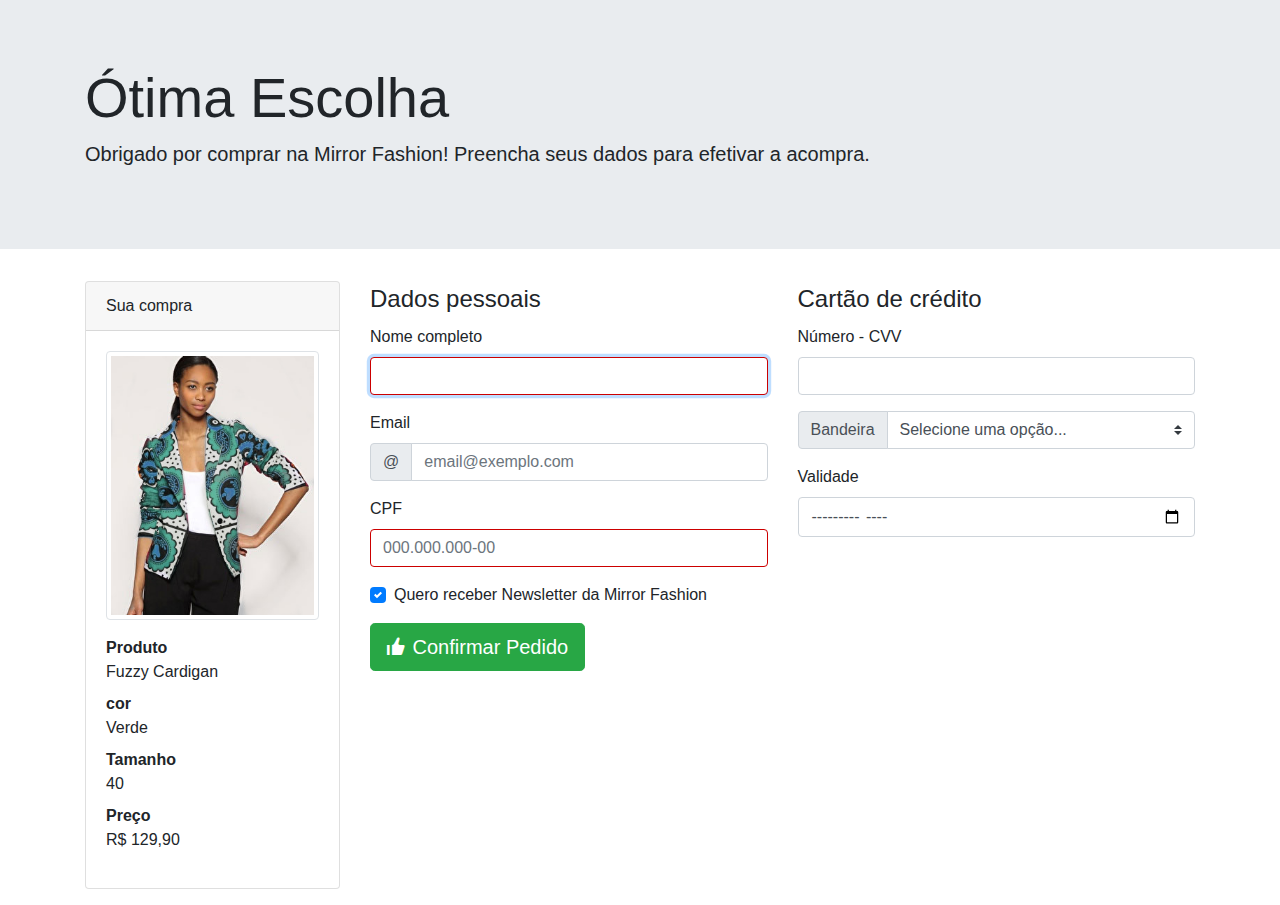
==== checkout.html @ 8f2e5cba "oitavaAula" ====
<!DOCTYPE html>
<html>
  <head>
    <meta charset="utf-8">
    <meta name="viewport" content="width=device-width">
    <link rel="stylesheet" href="css/bootstrap.css">
    <link rel="stylesheet" href="css/open-iconic-bootstrap.css">
    <link rel="stylesheet" href="css/checkout.css">

    <title>Checkout Mirror Fashion</title>
  </head>
  <body>
    <div class="jumbotron jumbotron-fluid">
      <div class="container">
        <h1 class="display-4">Ótima Escolha</h1>
        <p class="lead">Obrigado por comprar na Mirror Fashion!
          Preencha seus dados para efetivar a acompra.</p>
          </div>
        </div>
          <div class="container">
            <div class="row">
              <div class="col-md-4 col-xl-3">
                <div class="card mb-3">
                  <div class="card-header">
                    Sua compra
                  </div>
                  <div class="card-body">
                    <img src="img/produtos/foto1-verde.png" alt="Fuzzy Cardigan" class="img-thumbnail mb-3">
                    <dl>
                      <dt>Produto</dt>
                      <dd>Fuzzy Cardigan</dd>

                      <dt>cor</dt>
                      <dd>Verde</dd>

                      <dt>Tamanho</dt>
                      <dd>40</dd>

                      <dt>Preço</dt>
                      <dd>R$ 129,90</dd>
                    </dl>
                  </div>
                </div>
              </div>
              <div class="col-md-8 col-xl-9">
                <form>
                  <div class="row">
                    <fieldset class="col-lg-6">
                      <legend>Dados pessoais</legend>

                      <div class="form-group">
                        <label for="nome">Nome completo</label>
                        <input type="text" class="form-control" id="nome" name="nome" autofocus required>
                      </div>

                      <div class="form-group">
                        <label for="email">Email</label>

                        <div class="input-group mb-3">
                          <div class="input-group-prepend">
                            <span class="input-group-text">@</span>
                          </div>
                          <input type="email" class="form-control" id="email" name="email" placeholder="email@exemplo.com">
                        </div>
                      </div>

                      <div class="form-group">
                        <label for="cpf">CPF</label>
                        <input type="text" class="form-control" id="cpf" name="cpf" placeholder="000.000.000-00" required>
                      </div>

                      <div class="form-group custom-control custom-checkbox">
                        <input type="checkbox" class="custom-control-input" id="newsletter" value="sim" checked>
                        <label class="custom-control-label" for="newsletter">
                          Quero receber Newsletter da Mirror Fashion
                        </label>
                      </div>
                    </fieldset>


                    <fieldset class="col-lg-6">
                      <legend>Cartão de crédito</legend>

                      <div class="form-group">
                        <label for="numero-cartao">Número - CVV</label>
                        <input type="text" class="form-control" id="numero-cartao" name="numero-cartao">
                      </div>

                      <div class="form-group">
                        <div class="input-group mb-3">
                          <div class="input-group-prepend">
                            <label class="input-group-text" for="bandeira-cartao">Bandeira</label>
                          </div>
                          <select class="custom-select" id="bandeira-cartao">
                            <option disabled selected>Selecione uma opção...</option>
                            <option value="master">MasterCard</option>
                            <option value="visa">VISA</option>
                            <option value="amex">American Express</option>

                          </select>
                        </div>
                      </div>

                      <div class="form-group">
                        <label for="validade-cartao">Validade</label>
                        <input type="month" class="form-control" id="validade-cartao" name="validade-cartao">
                      </div>
                    </fieldset>
                  </div>
                  <button type="submit" class="btn btn-success btn-lg">
                    <span class="oi oi-thumb-up"></span>
                    Confirmar Pedido
                  </button>

                </form>
              </div>
            </div>
          </div><!-- fim do container-->


  </body>

</html>
---- css/checkout.css ----
.form-control:invalid {
  border: 1px solid #CC0000;
}
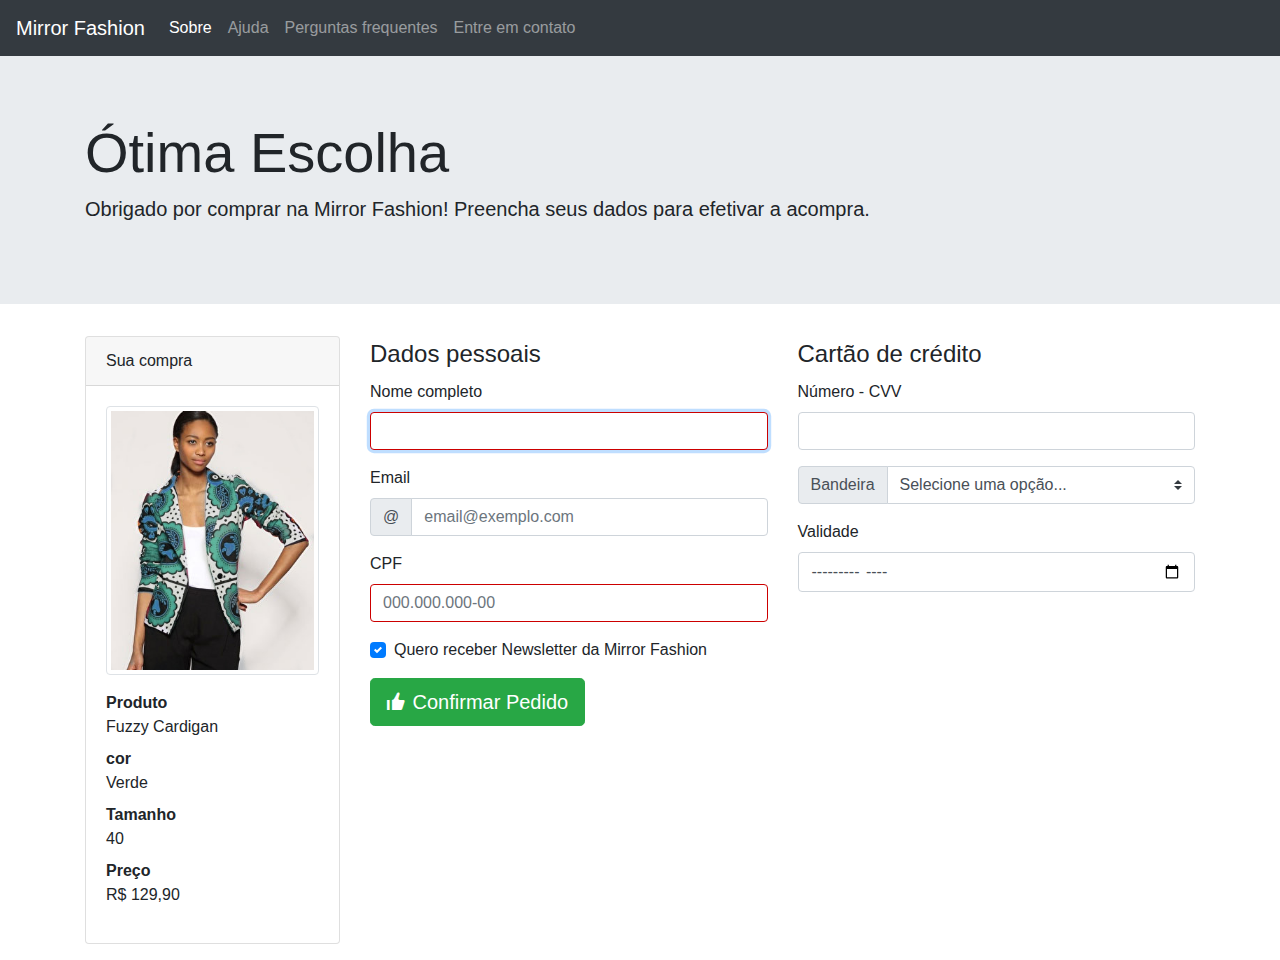
==== commit 3edab2f9: "nonaAula" ====
--- a/checkout.html
+++ b/checkout.html
@@ -10,113 +10,143 @@
     <title>Checkout Mirror Fashion</title>
   </head>
   <body>
+
+      <nav class="navbar navbar-expand-lg navbar-dark bg-dark fixed-top">
+        <button class="navbar-toggler" type="button" data-toggle="collapse" data-target="#navbarToggleExternalContent">
+            <span class="navbar-toggler-icon"></span>
+        </button>
+
+        <a class="navbar-brand" href="index.html">Mirror Fashion</a>
+      <div class="collapse navbar-collapse" id="navbarToggleExternalContent">
+        <ul class="navbar-nav">
+          <li class="nav-item active">
+            <a class="nav-link" href="sobre.html">Sobre</a>
+          </li>
+
+          <li class="nav-item">
+            <a class="nav-link" href="#">Ajuda</a>
+          </li>
+
+          <li class="nav-item">
+            <a class="nav-link" href="#">Perguntas frequentes</a>
+          </li>
+
+          <li class="nav-item">
+            <a class="nav-link" href="#">Entre em contato</a>
+          </li>
+
+        </ul>
+        </div>
+      </nav>
+
     <div class="jumbotron jumbotron-fluid">
       <div class="container">
         <h1 class="display-4">Ótima Escolha</h1>
         <p class="lead">Obrigado por comprar na Mirror Fashion!
           Preencha seus dados para efetivar a acompra.</p>
+      </div>
+    </div>
+    <div class="container">
+      <div class="row">
+        <div class="col-md-4 col-xl-3">
+          <div class="card mb-3">
+            <div class="card-header">
+              Sua compra
+            </div>
+            <div class="card-body">
+              <img src="img/produtos/foto1-verde.png" alt="Fuzzy Cardigan" class="img-thumbnail mb-3">
+              <dl>
+                <dt>Produto</dt>
+                <dd>Fuzzy Cardigan</dd>
+
+                <dt>cor</dt>
+                <dd>Verde</dd>
+
+                <dt>Tamanho</dt>
+                <dd>40</dd>
+
+                <dt>Preço</dt>
+                <dd>R$ 129,90</dd>
+              </dl>
+            </div>
           </div>
         </div>
-          <div class="container">
+        <div class="col-md-8 col-xl-9">
+          <form>
             <div class="row">
-              <div class="col-md-4 col-xl-3">
-                <div class="card mb-3">
-                  <div class="card-header">
-                    Sua compra
-                  </div>
-                  <div class="card-body">
-                    <img src="img/produtos/foto1-verde.png" alt="Fuzzy Cardigan" class="img-thumbnail mb-3">
-                    <dl>
-                      <dt>Produto</dt>
-                      <dd>Fuzzy Cardigan</dd>
+              <fieldset class="col-lg-6">
+                <legend>Dados pessoais</legend>
 
-                      <dt>cor</dt>
-                      <dd>Verde</dd>
+                <div class="form-group">
+                  <label for="nome">Nome completo</label>
+                  <input type="text" class="form-control" id="nome" name="nome" autofocus required>
+                </div>
 
-                      <dt>Tamanho</dt>
-                      <dd>40</dd>
+                <div class="form-group">
+                  <label for="email">Email</label>
 
-                      <dt>Preço</dt>
-                      <dd>R$ 129,90</dd>
-                    </dl>
+                  <div class="input-group mb-3">
+                    <div class="input-group-prepend">
+                      <span class="input-group-text">@</span>
+                    </div>
+                    <input type="email" class="form-control" id="email" name="email" placeholder="email@exemplo.com">
                   </div>
                 </div>
+
+                <div class="form-group">
+                  <label for="cpf">CPF</label>
+                  <input type="text" class="form-control" id="cpf" name="cpf" placeholder="000.000.000-00" required>
+                </div>
+
+                <div class="form-group custom-control custom-checkbox">
+                  <input type="checkbox" class="custom-control-input" id="newsletter" value="sim" checked>
+                  <label class="custom-control-label" for="newsletter">
+                    Quero receber Newsletter da Mirror Fashion
+                  </label>
+                </div>
+              </fieldset>
+
+              <fieldset class="col-lg-6">
+                <legend>Cartão de crédito</legend>
+
+                  <div class="form-group">
+                    <label for="numero-cartao">Número - CVV</label>
+                    <input type="text" class="form-control" id="numero-cartao" name="numero-cartao">
+                  </div>
+
+                  <div class="form-group">
+                    <div class="input-group mb-3">
+                      <div class="input-group-prepend">
+                        <label class="input-group-text" for="bandeira-cartao">Bandeira</label>
+                      </div>
+                      <select class="custom-select" id="bandeira-cartao">
+                        <option disabled selected>Selecione uma opção...</option>
+                        <option value="master">MasterCard</option>
+                        <option value="visa">VISA</option>
+                        <option value="amex">American Express</option>
+
+                      </select>
+                    </div>
+                  </div>
+
+                  <div class="form-group">
+                    <label for="validade-cartao">Validade</label>
+                    <input type="month" class="form-control" id="validade-cartao" name="validade-cartao">
+                  </div>
+                </fieldset>
               </div>
-              <div class="col-md-8 col-xl-9">
-                <form>
-                  <div class="row">
-                    <fieldset class="col-lg-6">
-                      <legend>Dados pessoais</legend>
+              <button type="submit" class="btn btn-success btn-lg">
+                <span class="oi oi-thumb-up"></span>
+                  Confirmar Pedido
+              </button>
 
-                      <div class="form-group">
-                        <label for="nome">Nome completo</label>
-                        <input type="text" class="form-control" id="nome" name="nome" autofocus required>
-                      </div>
+            </form>
+          </div>
+        </div>
+      </div><!-- fim do container-->
 
-                      <div class="form-group">
-                        <label for="email">Email</label>
-
-                        <div class="input-group mb-3">
-                          <div class="input-group-prepend">
-                            <span class="input-group-text">@</span>
-                          </div>
-                          <input type="email" class="form-control" id="email" name="email" placeholder="email@exemplo.com">
-                        </div>
-                      </div>
-
-                      <div class="form-group">
-                        <label for="cpf">CPF</label>
-                        <input type="text" class="form-control" id="cpf" name="cpf" placeholder="000.000.000-00" required>
-                      </div>
-
-                      <div class="form-group custom-control custom-checkbox">
-                        <input type="checkbox" class="custom-control-input" id="newsletter" value="sim" checked>
-                        <label class="custom-control-label" for="newsletter">
-                          Quero receber Newsletter da Mirror Fashion
-                        </label>
-                      </div>
-                    </fieldset>
-
-
-                    <fieldset class="col-lg-6">
-                      <legend>Cartão de crédito</legend>
-
-                      <div class="form-group">
-                        <label for="numero-cartao">Número - CVV</label>
-                        <input type="text" class="form-control" id="numero-cartao" name="numero-cartao">
-                      </div>
-
-                      <div class="form-group">
-                        <div class="input-group mb-3">
-                          <div class="input-group-prepend">
-                            <label class="input-group-text" for="bandeira-cartao">Bandeira</label>
-                          </div>
-                          <select class="custom-select" id="bandeira-cartao">
-                            <option disabled selected>Selecione uma opção...</option>
-                            <option value="master">MasterCard</option>
-                            <option value="visa">VISA</option>
-                            <option value="amex">American Express</option>
-
-                          </select>
-                        </div>
-                      </div>
-
-                      <div class="form-group">
-                        <label for="validade-cartao">Validade</label>
-                        <input type="month" class="form-control" id="validade-cartao" name="validade-cartao">
-                      </div>
-                    </fieldset>
-                  </div>
-                  <button type="submit" class="btn btn-success btn-lg">
-                    <span class="oi oi-thumb-up"></span>
-                    Confirmar Pedido
-                  </button>
-
-                </form>
-              </div>
-            </div>
-          </div><!-- fim do container-->
-
+      <script type="text/javascript" src="js/jquery.js"></script>
+      <script type="text/javascript" src="js/bootstrap.js"></script>
 
   </body>
 
--- a/css/checkout.css
+++ b/css/checkout.css
@@ -1,3 +1,7 @@
 .form-control:invalid {
   border: 1px solid #CC0000;
 }
+
+body{
+  padding-top: 55px;
+}
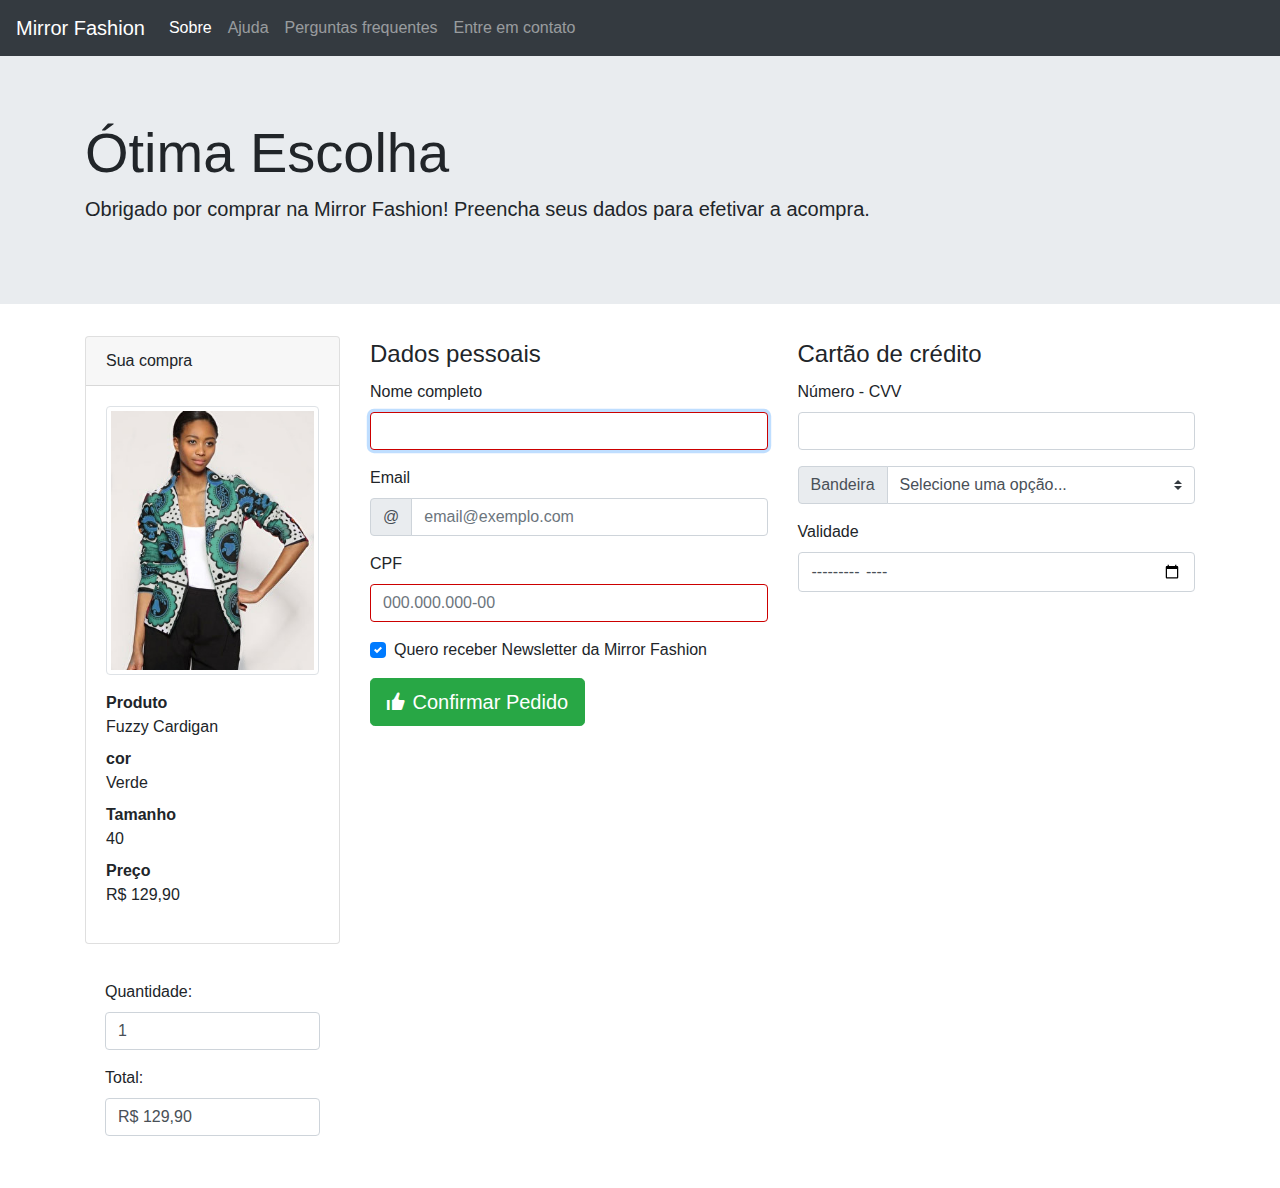
==== commit 3a303cbe: "decimaAula" ====
--- a/checkout.html
+++ b/checkout.html
@@ -66,8 +66,20 @@
                 <dd>40</dd>
 
                 <dt>Preço</dt>
-                <dd>R$ 129,90</dd>
+                <dd id="preco">R$ 129,90</dd>
               </dl>
+            </div>
+          </div>
+          <div class="form-group">
+            <div class="card-body">
+              <div class="form-group">
+                <label for="qtd">Quantidade:</label>
+                <input type="number" id="qtd" min="1" max="99" value="1" class="form-control">
+              </div>
+              <div class="form-group">
+                <label for="total">Total:</label>
+                <output for="qtd preco" id="total" class="form-control">R$ 129,90</output>
+              </div>
             </div>
           </div>
         </div>
@@ -95,7 +107,7 @@
 
                 <div class="form-group">
                   <label for="cpf">CPF</label>
-                  <input type="text" class="form-control" id="cpf" name="cpf" placeholder="000.000.000-00" required>
+                  <input type="text" class="form-control" id="cpf" name="cpf" placeholder="000.000.000-00" data-mask="999.999.999-99" required>
                 </div>
 
                 <div class="form-group custom-control custom-checkbox">
@@ -111,7 +123,7 @@
 
                   <div class="form-group">
                     <label for="numero-cartao">Número - CVV</label>
-                    <input type="text" class="form-control" id="numero-cartao" name="numero-cartao">
+                    <input type="text" class="form-control" id="numero-cartao" name="numero-cartao" data-mask"9999 9999 9999 9999 - 999">
                   </div>
 
                   <div class="form-group">
@@ -146,7 +158,9 @@
       </div><!-- fim do container-->
 
       <script type="text/javascript" src="js/jquery.js"></script>
+      <script type="text/javascript" src="js/inputmask-plugin.js"></script>
       <script type="text/javascript" src="js/bootstrap.js"></script>
+      <script type="text/javascript" src="js/total.js"></script>
 
   </body>
 
